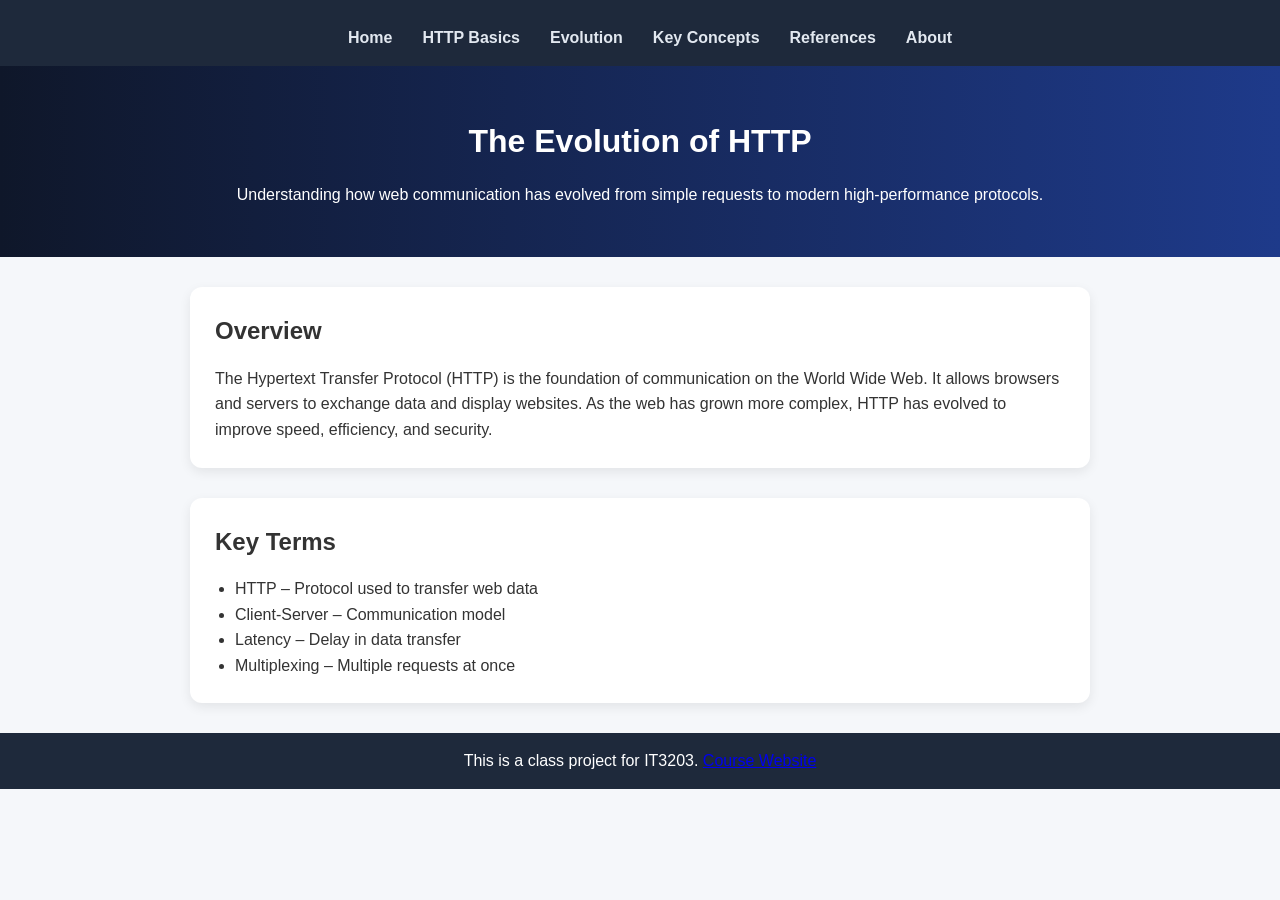
==== index.html @ 1a4da60e "Update index.html" ====
<!DOCTYPE html>
<html>
<head>
    <title>HTTP Evolution</title>
    <link rel="stylesheet" href="style.css">
</head>
<body>

<nav>
<ul>
<li><a href="index.html">Home</a></li>
<li><a href="topic1.html">HTTP Basics</a></li>
<li><a href="topic2.html">Evolution</a></li>
<li><a href="concepts.html">Key Concepts</a></li>
<li><a href="references.html">References</a></li>
<li><a href="about.html">About</a></li>
</ul>
</nav>

<header>
<h1>The Evolution of HTTP</h1>
<p>Understanding how web communication has evolved from simple requests to modern high-performance protocols.</p>
</header>

<section>
<h2>Overview</h2>
<p>
The Hypertext Transfer Protocol (HTTP) is the foundation of communication on the World Wide Web. 
It allows browsers and servers to exchange data and display websites. As the web has grown more complex, 
HTTP has evolved to improve speed, efficiency, and security.
</p>
</section>

<section>
<h2>Key Terms</h2>
<ul>
<li>HTTP – Protocol used to transfer web data</li>
<li>Client-Server – Communication model</li>
<li>Latency – Delay in data transfer</li>
<li>Multiplexing – Multiple requests at once</li>
</ul>
</section>

<footer>
<p>This is a class project for IT3203. 
<a href="https://ksuweb.github.io/IT3203/">Course Website</a></p>
</footer>

</body>
</html>
---- style.css ----
/* Reset */
* {
    margin: 0;
    padding: 0;
    box-sizing: border-box;
}

/* Body */
body {
    font-family: 'Segoe UI', Tahoma, sans-serif;
    background: #f5f7fa;
    color: #333;
    line-height: 1.6;
}

/* Navigation */
nav {
    background: #1e293b;
    padding: 15px;
}

nav ul {
    display: flex;
    justify-content: center;
    list-style: none;
}

nav ul li {
    margin: 0 15px;
}

nav ul li a {
    color: #e2e8f0;
    text-decoration: none;
    font-weight: bold;
    transition: 0.3s;
}

nav ul li a:hover {
    color: #38bdf8;
}

/* Header */
header {
    text-align: center;
    padding: 50px 20px;
    background: linear-gradient(to right, #0f172a, #1e3a8a);
    color: white;
}

/* Sections */
section {
    max-width: 900px;
    margin: 30px auto;
    padding: 25px;
    background: white;
    border-radius: 12px;
    box-shadow: 0 4px 12px rgba(0,0,0,0.08);
}

/* Headings */
h1, h2 {
    margin-bottom: 15px;
}

/* Lists */
ul {
    margin-left: 20px;
    margin-top: 10px;
}

/* Images */
img {
    width: 100%;
    margin-top: 15px;
    border-radius: 10px;
}

/* Table */
table {
    width: 100%;
    margin-top: 15px;
    border-collapse: collapse;
}

th, td {
    padding: 10px;
    border: 1px solid #ccc;
}

/* Footer */
footer {
    text-align: center;
    padding: 15px;
    background: #1e293b;
    color: white;
    margin-top: 30px;
}
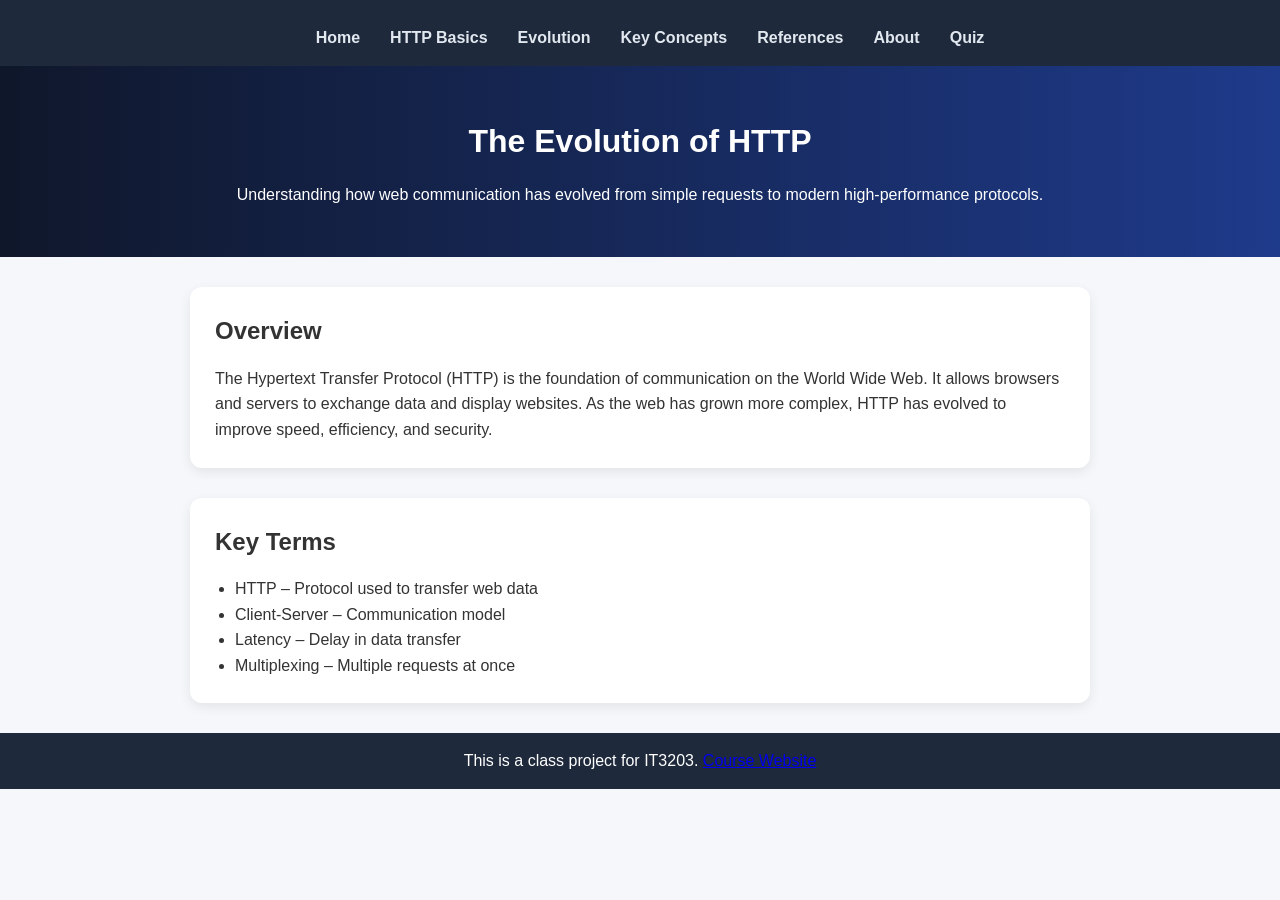
==== commit 18768d58: "Update index.html" ====
--- a/index.html
+++ b/index.html
@@ -14,6 +14,7 @@
 <li><a href="concepts.html">Key Concepts</a></li>
 <li><a href="references.html">References</a></li>
 <li><a href="about.html">About</a></li>
+    <li><a href="quiz.html">Quiz</a></li>
 </ul>
 </nav>
 
--- a/style.css
+++ b/style.css
@@ -96,3 +96,9 @@
     color: white;
     margin-top: 30px;
 }
+
+main {
+    display: flex;
+    flex-direction: column;
+    align-items: center;
+}
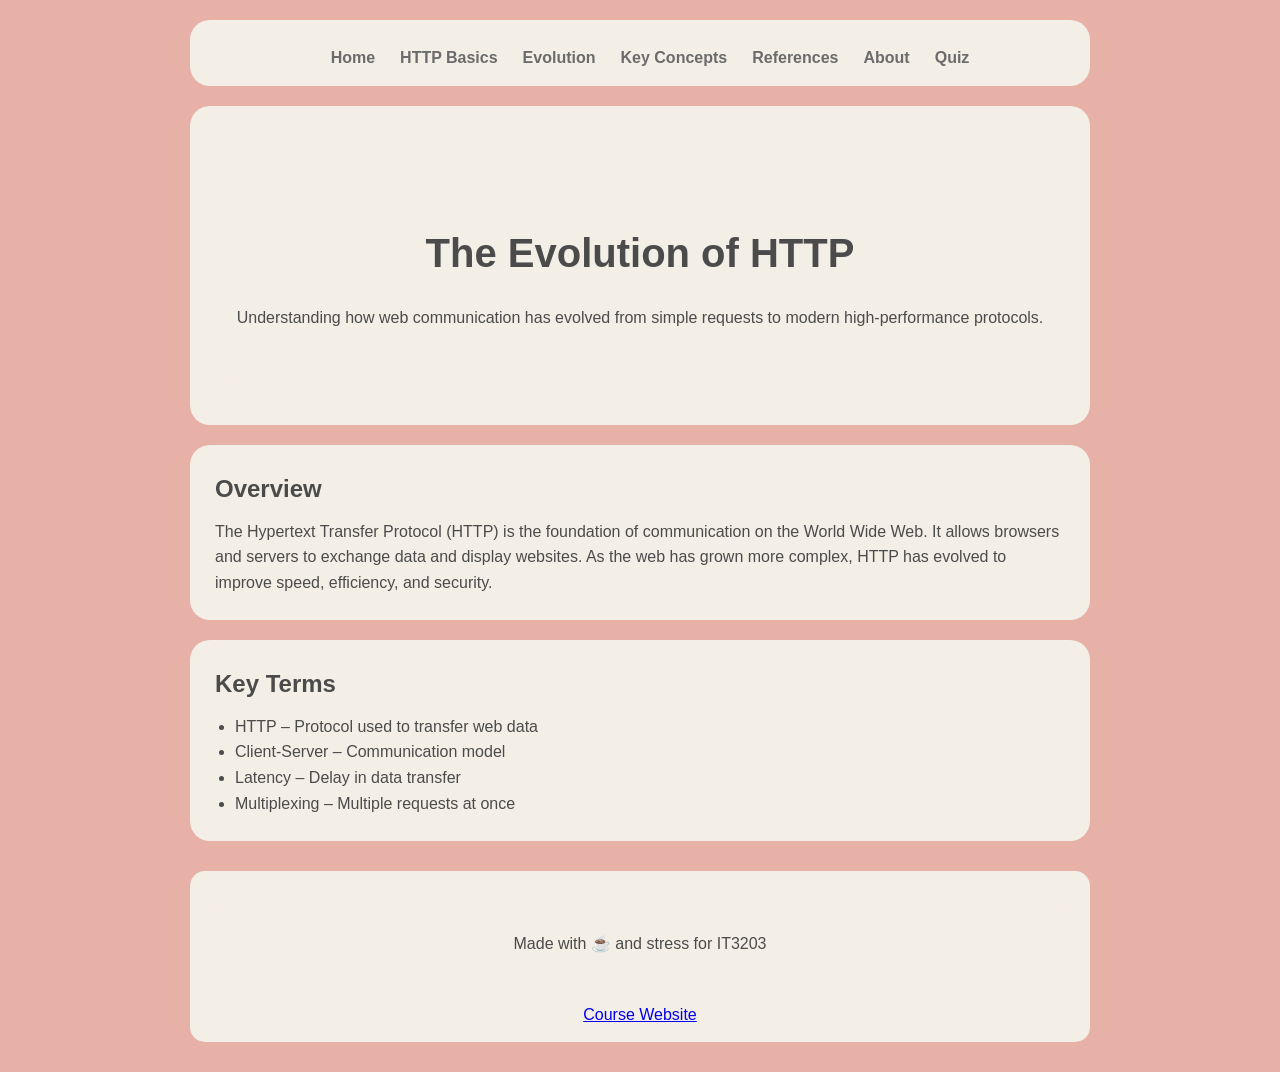
==== commit 9f549b15: "Update index.html" ====
--- a/index.html
+++ b/index.html
@@ -17,11 +17,12 @@
     <li><a href="quiz.html">Quiz</a></li>
 </ul>
 </nav>
-
+<section>
 <header>
 <h1>The Evolution of HTTP</h1>
 <p>Understanding how web communication has evolved from simple requests to modern high-performance protocols.</p>
 </header>
+    </section>
 
 <section>
 <h2>Overview</h2>
@@ -43,7 +44,9 @@
 </section>
 
 <footer>
-<p>This is a class project for IT3203. 
+    <section style="text-align:center;">
+<p>Made with ☕ and stress for IT3203</p>
+</section>
 <a href="https://ksuweb.github.io/IT3203/">Course Website</a></p>
 </footer>
 
--- a/style.css
+++ b/style.css
@@ -1,82 +1,81 @@
-/* Reset */
+/* RESET */
 * {
     margin: 0;
     padding: 0;
     box-sizing: border-box;
 }
 
-/* Body */
+/* BODY */
 body {
     font-family: 'Segoe UI', Tahoma, sans-serif;
-    background: #f5f7fa;
-    color: #333;
+    background: #e7b1a8; /* soft pink background */
+    color: #4b4b4b;
     line-height: 1.6;
 }
 
-/* Navigation */
+/* NAV BAR */
 nav {
-    background: #1e293b;
+    background: #f4efe6;
     padding: 15px;
+    border-radius: 20px;
+    margin: 20px auto;
+    max-width: 900px;
 }
 
 nav ul {
     display: flex;
     justify-content: center;
     list-style: none;
-}
-
-nav ul li {
-    margin: 0 15px;
+    gap: 25px;
 }
 
 nav ul li a {
-    color: #e2e8f0;
+    color: #6b6b6b;
     text-decoration: none;
-    font-weight: bold;
-    transition: 0.3s;
+    font-weight: 600;
 }
 
 nav ul li a:hover {
-    color: #38bdf8;
+    color: #f97316;
 }
 
-/* Header */
+/* HEADER */
 header {
     text-align: center;
     padding: 50px 20px;
-    background: linear-gradient(to right, #0f172a, #1e3a8a);
-    color: white;
+    background: #f4efe6;
+    border-radius: 25px;
+    max-width: 900px;
+    margin: 20px auto;
 }
 
-/* Sections */
+/* MAIN SECTIONS */
 section {
     max-width: 900px;
-    margin: 30px auto;
+    margin: 20px auto;
     padding: 25px;
-    background: white;
-    border-radius: 12px;
-    box-shadow: 0 4px 12px rgba(0,0,0,0.08);
+    background: #f4efe6;
+    border-radius: 20px;
 }
 
-/* Headings */
-h1, h2 {
-    margin-bottom: 15px;
+/* HEADINGS */
+h1 {
+    text-align: center;
+    margin: 20px 0;
+    font-size: 2.5rem;
 }
 
-/* Lists */
+h2 {
+    margin-bottom: 10px;
+}
+
+/* LISTS */
 ul {
     margin-left: 20px;
     margin-top: 10px;
 }
 
-/* Images */
-img {
-    width: 100%;
-    margin-top: 15px;
-    border-radius: 10px;
-}
-
-/* Table */
+/* TABLE */
 table {
     width: 100%;
     margin-top: 15px;
@@ -85,20 +84,51 @@
 
 th, td {
     padding: 10px;
-    border: 1px solid #ccc;
+    border-bottom: 1px solid #ddd;
 }
 
-/* Footer */
+/* BUTTONS */
+button {
+    margin: 10px;
+    padding: 12px 20px;
+    border: none;
+    border-radius: 15px;
+    background: #f97316;
+    color: white;
+    font-weight: bold;
+    cursor: pointer;
+}
+
+button:hover {
+    background: #fb923c;
+}
+
+/* QUIZ */
+#quizForm section {
+    margin-bottom: 20px;
+}
+
+#quizForm p {
+    font-weight: 600;
+    margin-bottom: 8px;
+}
+
+/* RESULTS */
+#results {
+    text-align: center;
+    margin: 20px auto;
+    max-width: 600px;
+    background: #f4efe6;
+    padding: 20px;
+    border-radius: 15px;
+}
+
+/* FOOTER */
 footer {
     text-align: center;
     padding: 15px;
-    background: #1e293b;
-    color: white;
-    margin-top: 30px;
+    background: #f4efe6;
+    margin: 30px auto;
+    border-radius: 15px;
+    max-width: 900px;
 }
-
-main {
-    display: flex;
-    flex-direction: column;
-    align-items: center;
-}
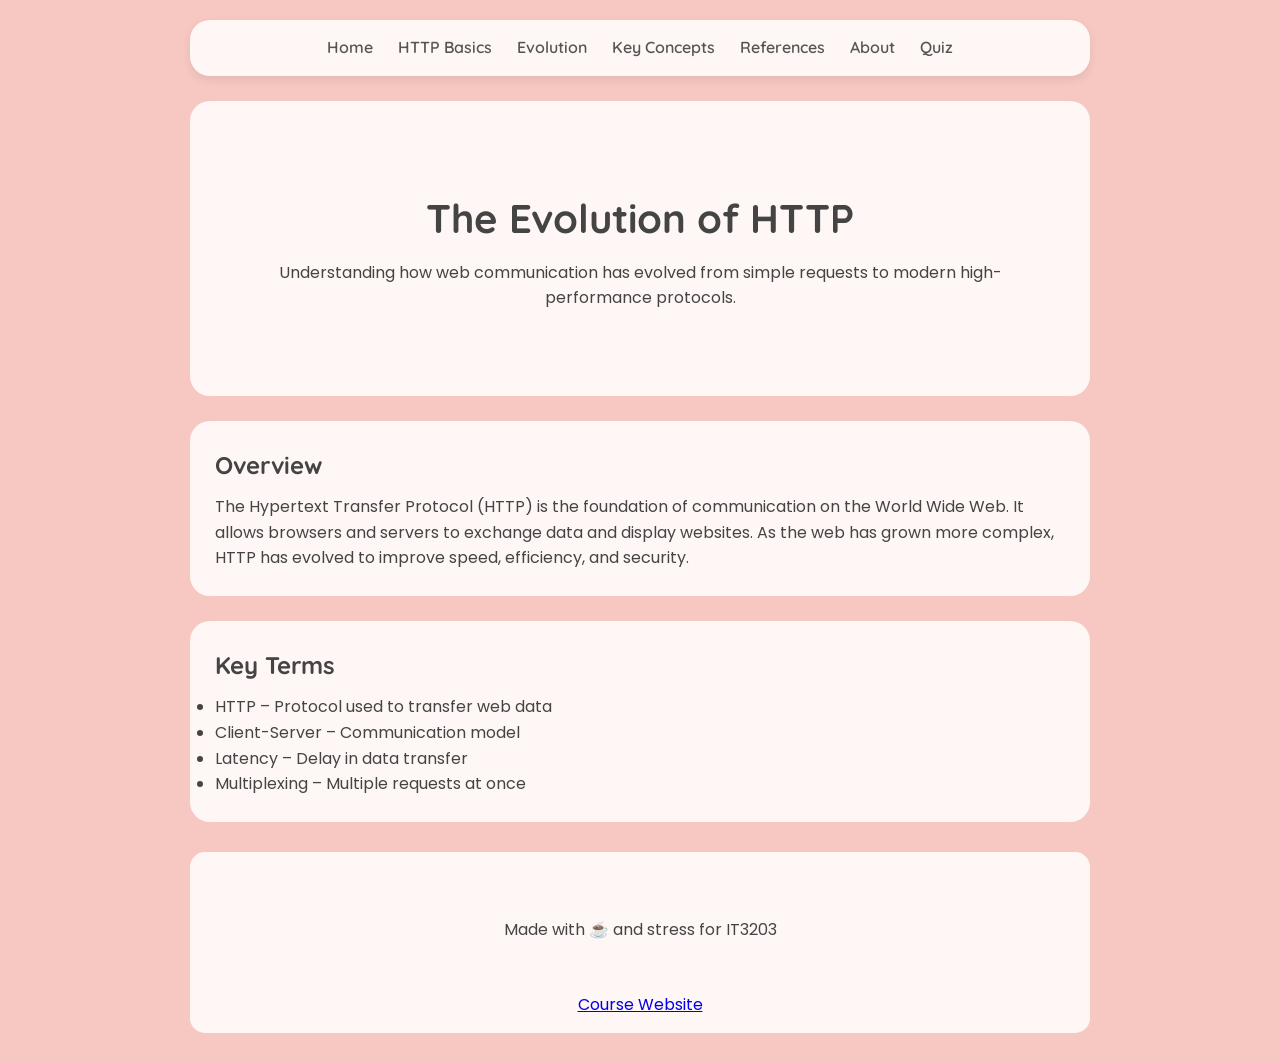
==== commit 1d2e2d81: "Update index.html" ====
--- a/index.html
+++ b/index.html
@@ -1,6 +1,7 @@
 <!DOCTYPE html>
 <html>
 <head>
+    <link href="https://fonts.googleapis.com/css2?family=Poppins:wght@300;400;600&family=Quicksand:wght@400;600&display=swap" rel="stylesheet">
     <title>HTTP Evolution</title>
     <link rel="stylesheet" href="style.css">
 </head>
@@ -8,7 +9,7 @@
 
 <nav>
 <ul>
-<li><a href="index.html">Home</a></li>
+<li><a href="index.html" class="active">Home</a></li>
 <li><a href="topic1.html">HTTP Basics</a></li>
 <li><a href="topic2.html">Evolution</a></li>
 <li><a href="concepts.html">Key Concepts</a></li>
--- a/style.css
+++ b/style.css
@@ -7,19 +7,20 @@
 
 /* BODY */
 body {
-    font-family: 'Segoe UI', Tahoma, sans-serif;
-    background: #e7b1a8; /* soft pink background */
-    color: #4b4b4b;
+    font-family: 'Poppins', sans-serif;
+    background: #f7c8c2;
+    color: #444;
     line-height: 1.6;
 }
 
-/* NAV BAR */
+/* NAV */
 nav {
-    background: #f4efe6;
+    background: #fff7f5;
     padding: 15px;
     border-radius: 20px;
+    max-width: 900px;
     margin: 20px auto;
-    max-width: 900px;
+    box-shadow: 0 4px 10px rgba(0,0,0,0.08);
 }
 
 nav ul {
@@ -30,8 +31,9 @@
 }
 
 nav ul li a {
-    color: #6b6b6b;
     text-decoration: none;
+    color: #555;
+    font-family: 'Quicksand', sans-serif;
     font-weight: 600;
 }
 
@@ -42,57 +44,56 @@
 /* HEADER */
 header {
     text-align: center;
-    padding: 50px 20px;
-    background: #f4efe6;
+    background: #fff7f5;
+    padding: 40px;
     border-radius: 25px;
     max-width: 900px;
     margin: 20px auto;
 }
 
-/* MAIN SECTIONS */
+/* SECTIONS */
 section {
     max-width: 900px;
-    margin: 20px auto;
+    margin: 25px auto;
     padding: 25px;
-    background: #f4efe6;
+    background: #fff7f5;
     border-radius: 20px;
 }
 
 /* HEADINGS */
 h1 {
-    text-align: center;
-    margin: 20px 0;
+    font-family: 'Quicksand', sans-serif;
     font-size: 2.5rem;
+    margin-bottom: 10px;
 }
 
 h2 {
+    font-family: 'Quicksand', sans-serif;
     margin-bottom: 10px;
 }
 
-/* LISTS */
-ul {
-    margin-left: 20px;
-    margin-top: 10px;
+/* QUIZ */
+#quizForm section {
+    margin-bottom: 20px;
 }
 
-/* TABLE */
-table {
-    width: 100%;
-    margin-top: 15px;
-    border-collapse: collapse;
+#quizForm p {
+    font-weight: 600;
 }
 
-th, td {
-    padding: 10px;
-    border-bottom: 1px solid #ddd;
+/* INPUTS */
+input[type="text"] {
+    padding: 8px;
+    border-radius: 8px;
+    border: 1px solid #ccc;
 }
 
 /* BUTTONS */
 button {
+    padding: 10px 18px;
     margin: 10px;
-    padding: 12px 20px;
     border: none;
-    border-radius: 15px;
+    border-radius: 12px;
     background: #f97316;
     color: white;
     font-weight: bold;
@@ -103,22 +104,12 @@
     background: #fb923c;
 }
 
-/* QUIZ */
-#quizForm section {
-    margin-bottom: 20px;
-}
-
-#quizForm p {
-    font-weight: 600;
-    margin-bottom: 8px;
-}
-
 /* RESULTS */
 #results {
-    text-align: center;
     margin: 20px auto;
     max-width: 600px;
-    background: #f4efe6;
+    text-align: center;
+    background: #fff7f5;
     padding: 20px;
     border-radius: 15px;
 }
@@ -127,8 +118,8 @@
 footer {
     text-align: center;
     padding: 15px;
-    background: #f4efe6;
+    background: #fff7f5;
+    max-width: 900px;
     margin: 30px auto;
     border-radius: 15px;
-    max-width: 900px;
 }
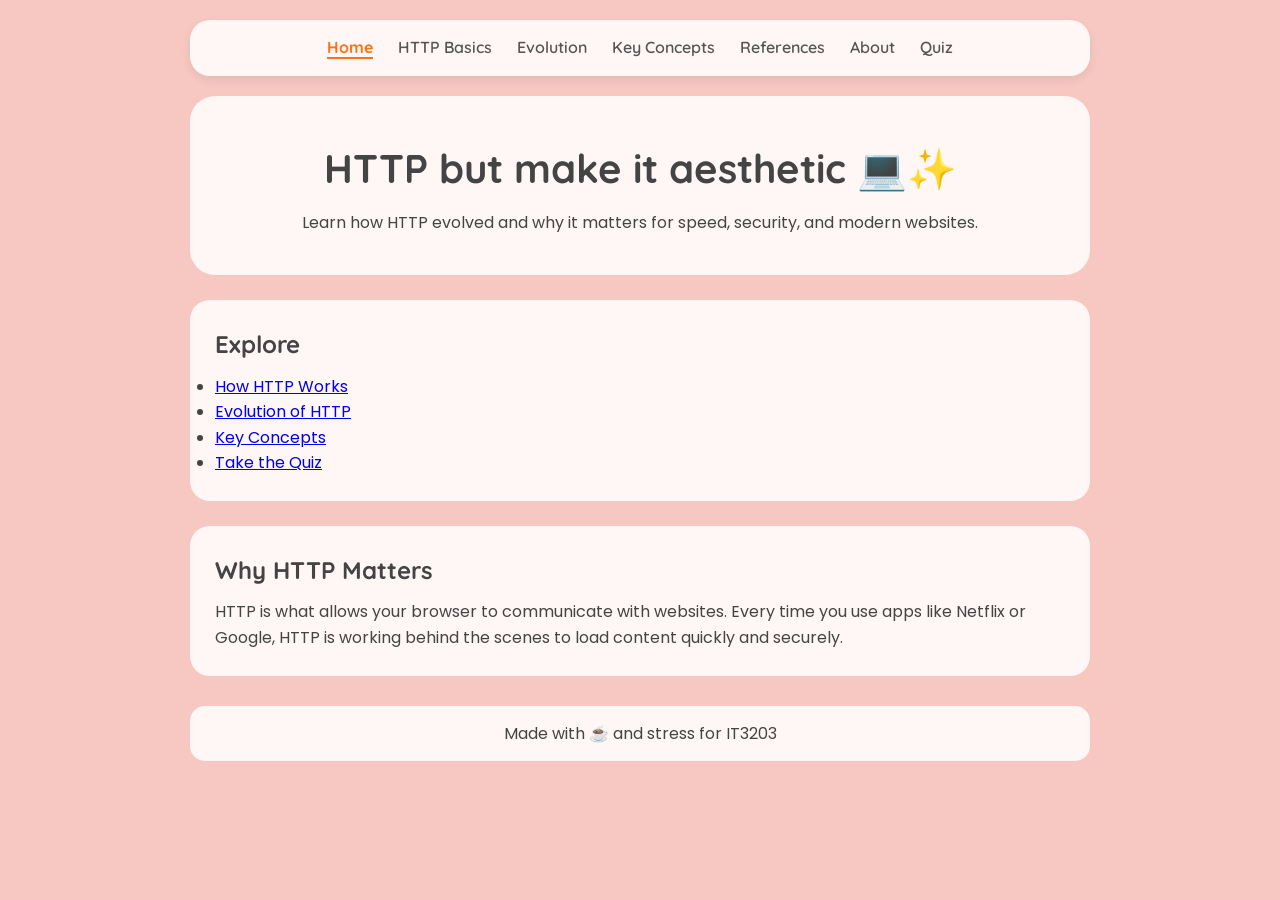
==== commit 2424be22: "Update index.html" ====
--- a/index.html
+++ b/index.html
@@ -1,10 +1,11 @@
 <!DOCTYPE html>
 <html>
 <head>
-    <link href="https://fonts.googleapis.com/css2?family=Poppins:wght@300;400;600&family=Quicksand:wght@400;600&display=swap" rel="stylesheet">
-    <title>HTTP Evolution</title>
-    <link rel="stylesheet" href="style.css">
+<title>HTTP Project</title>
+<link rel="stylesheet" href="style.css">
+<link href="https://fonts.googleapis.com/css2?family=Poppins:wght@300;400;600&family=Quicksand:wght@400;600&display=swap" rel="stylesheet">
 </head>
+
 <body>
 
 <nav>
@@ -15,40 +16,35 @@
 <li><a href="concepts.html">Key Concepts</a></li>
 <li><a href="references.html">References</a></li>
 <li><a href="about.html">About</a></li>
-    <li><a href="quiz.html">Quiz</a></li>
+<li><a href="quiz.html">Quiz</a></li>
 </ul>
 </nav>
-<section>
+
 <header>
-<h1>The Evolution of HTTP</h1>
-<p>Understanding how web communication has evolved from simple requests to modern high-performance protocols.</p>
+<h1>HTTP but make it aesthetic 💻✨</h1>
+<p>Learn how HTTP evolved and why it matters for speed, security, and modern websites.</p>
 </header>
-    </section>
 
 <section>
-<h2>Overview</h2>
+<h2>Explore</h2>
+<ul>
+<li><a href="topic1.html">How HTTP Works</a></li>
+<li><a href="topic2.html">Evolution of HTTP</a></li>
+<li><a href="concepts.html">Key Concepts</a></li>
+<li><a href="quiz.html">Take the Quiz</a></li>
+</ul>
+</section>
+
+<section>
+<h2>Why HTTP Matters</h2>
 <p>
-The Hypertext Transfer Protocol (HTTP) is the foundation of communication on the World Wide Web. 
-It allows browsers and servers to exchange data and display websites. As the web has grown more complex, 
-HTTP has evolved to improve speed, efficiency, and security.
+HTTP is what allows your browser to communicate with websites. Every time you use apps like Netflix or Google,
+HTTP is working behind the scenes to load content quickly and securely.
 </p>
 </section>
 
-<section>
-<h2>Key Terms</h2>
-<ul>
-<li>HTTP – Protocol used to transfer web data</li>
-<li>Client-Server – Communication model</li>
-<li>Latency – Delay in data transfer</li>
-<li>Multiplexing – Multiple requests at once</li>
-</ul>
-</section>
-
 <footer>
-    <section style="text-align:center;">
 <p>Made with ☕ and stress for IT3203</p>
-</section>
-<a href="https://ksuweb.github.io/IT3203/">Course Website</a></p>
 </footer>
 
 </body>
--- a/style.css
+++ b/style.css
@@ -4,7 +4,19 @@
     padding: 0;
     box-sizing: border-box;
 }
+/* ACTIVE NAV LINK */
+nav ul li a.active {
+    color: #f97316;
+    font-weight: bold;
+    border-bottom: 2px solid #f97316;
+}
 
+/* IMAGE STYLE */
+img {
+    width: 100%;
+    border-radius: 15px;
+    margin-top: 15px;
+}
 /* BODY */
 body {
     font-family: 'Poppins', sans-serif;
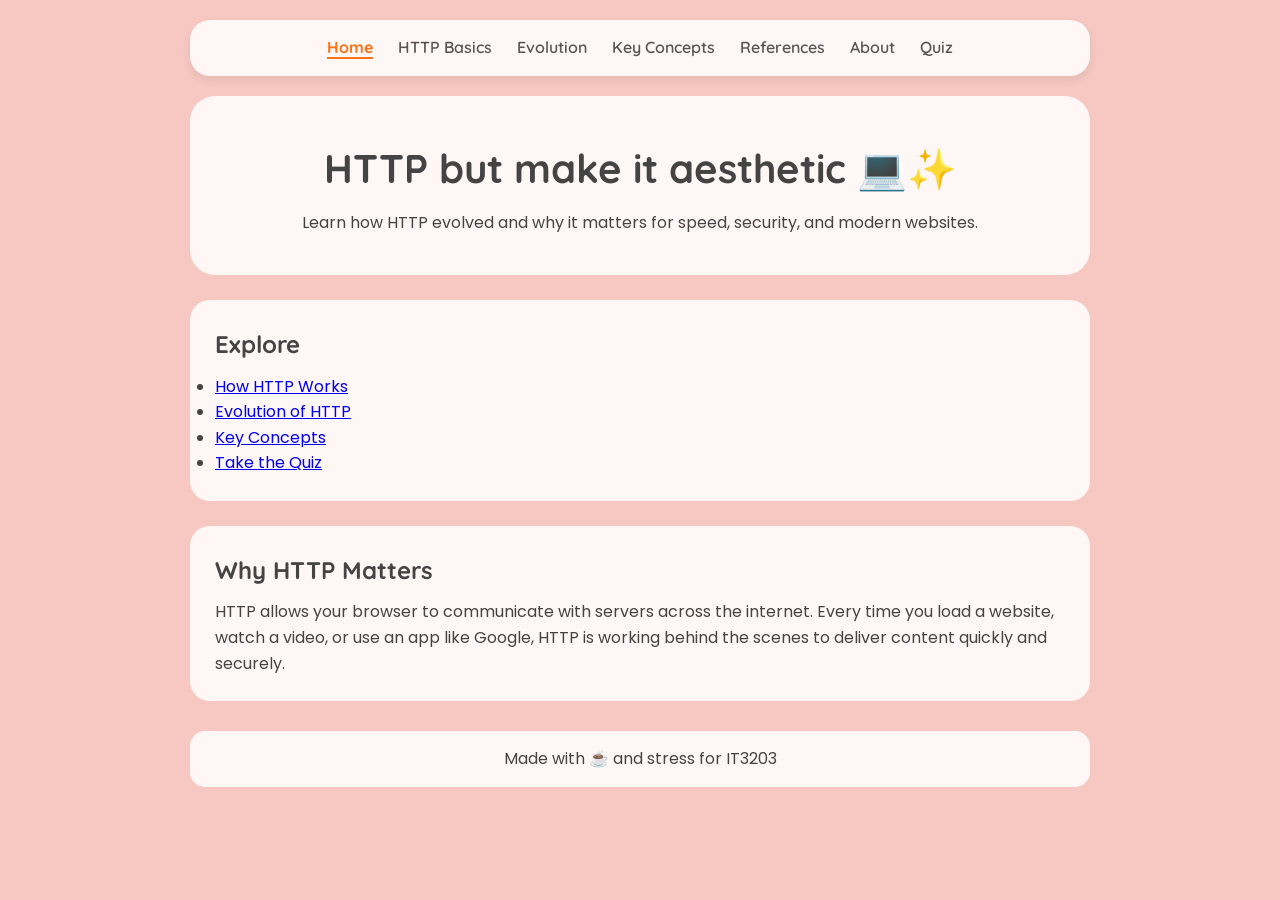
==== commit c210bf09: "Update index.html" ====
--- a/index.html
+++ b/index.html
@@ -1,6 +1,8 @@
 <!DOCTYPE html>
 <html>
 <head>
+<meta name="viewport" content="width=device-width, initial-scale=1.0">
+
 <title>HTTP Project</title>
 <link rel="stylesheet" href="style.css">
 <link href="https://fonts.googleapis.com/css2?family=Poppins:wght@300;400;600&family=Quicksand:wght@400;600&display=swap" rel="stylesheet">
@@ -8,6 +10,7 @@
 
 <body>
 
+<!-- Navigation Menu -->
 <nav>
 <ul>
 <li><a href="index.html" class="active">Home</a></li>
@@ -38,8 +41,8 @@
 <section>
 <h2>Why HTTP Matters</h2>
 <p>
-HTTP is what allows your browser to communicate with websites. Every time you use apps like Netflix or Google,
-HTTP is working behind the scenes to load content quickly and securely.
+HTTP allows your browser to communicate with servers across the internet. Every time you load a website,
+watch a video, or use an app like Google, HTTP is working behind the scenes to deliver content quickly and securely.
 </p>
 </section>
 
--- a/style.css
+++ b/style.css
@@ -135,3 +135,48 @@
     margin: 30px auto;
     border-radius: 15px;
 }
+
+/* MOBILE RESPONSIVE DESIGN */
+
+@media (max-width: 768px) {
+
+    /* NAV STACK */
+    nav ul {
+        flex-direction: column;
+        gap: 10px;
+        align-items: center;
+    }
+
+    /* HEADER TEXT */
+    header {
+        padding: 20px;
+    }
+
+    h1 {
+        font-size: 1.8rem;
+        text-align: center;
+    }
+
+    /* SECTIONS */
+    section {
+        margin: 15px;
+        padding: 15px;
+    }
+
+    /* IMAGES */
+    img {
+        width: 100%;
+        height: auto;
+    }
+
+    /* BUTTONS */
+    button {
+        width: 100%;
+        margin: 10px 0;
+    }
+
+    /* QUIZ INPUTS */
+    input[type="text"] {
+        width: 100%;
+    }
+}
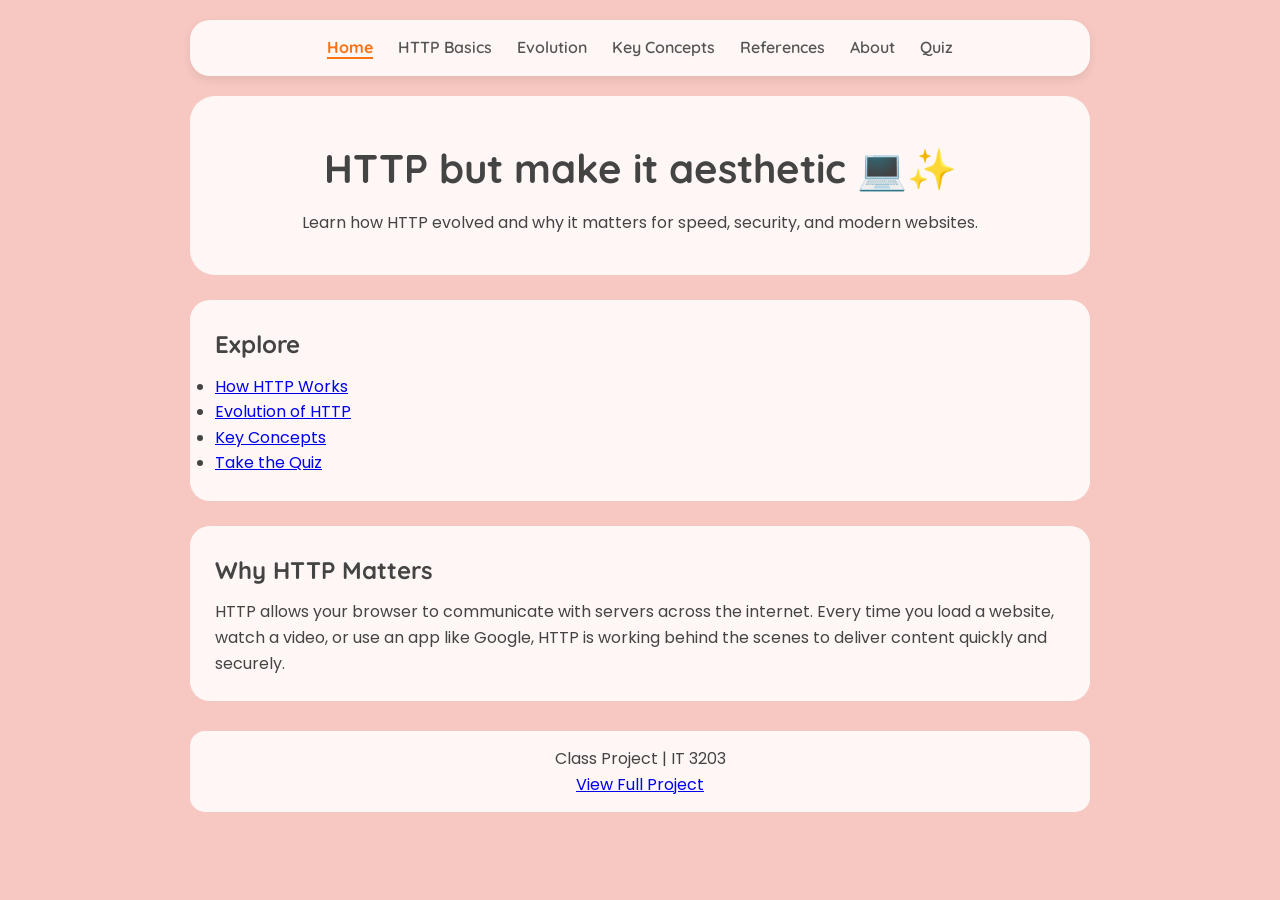
==== commit 146fd42d: "Update index.html" ====
--- a/index.html
+++ b/index.html
@@ -47,7 +47,12 @@
 </section>
 
 <footer>
-<p>Made with ☕ and stress for IT3203</p>
+<p>
+Class Project | IT 3203 <br>
+<a href="https://samvrevollo-svg.github.io/http-project/" target="_blank">
+View Full Project
+</a>
+</p>
 </footer>
 
 </body>
--- a/style.css
+++ b/style.css
@@ -180,3 +180,35 @@
         width: 100%;
     }
 }
+/* RESPONSIVE DESIGN */
+@media (max-width: 768px) {
+
+    nav ul {
+        flex-direction: column;
+        gap: 10px;
+        align-items: center;
+    }
+
+    h1 {
+        font-size: 1.8rem;
+        text-align: center;
+    }
+
+    section {
+        margin: 15px;
+        padding: 15px;
+    }
+
+    img {
+        width: 100%;
+        height: auto;
+    }
+
+    button {
+        width: 100%;
+    }
+
+    input[type="text"] {
+        width: 100%;
+    }
+}
